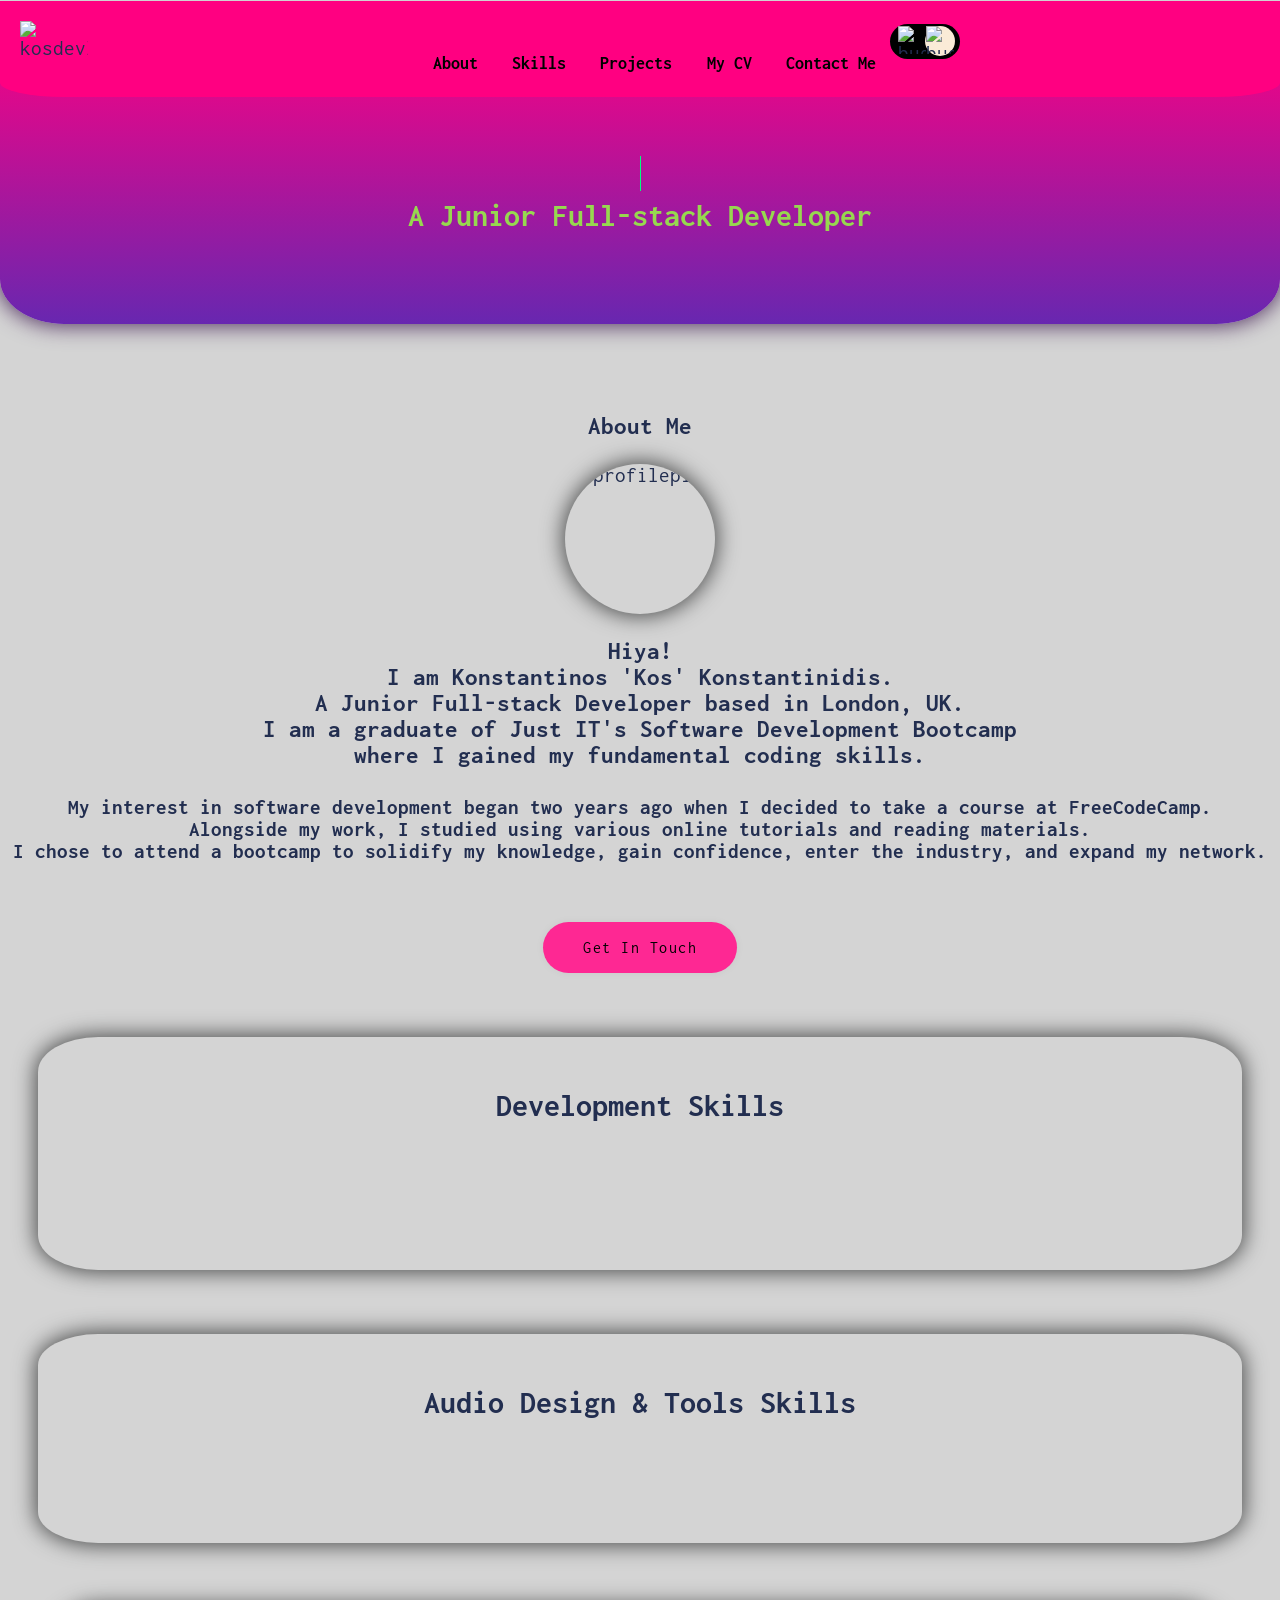
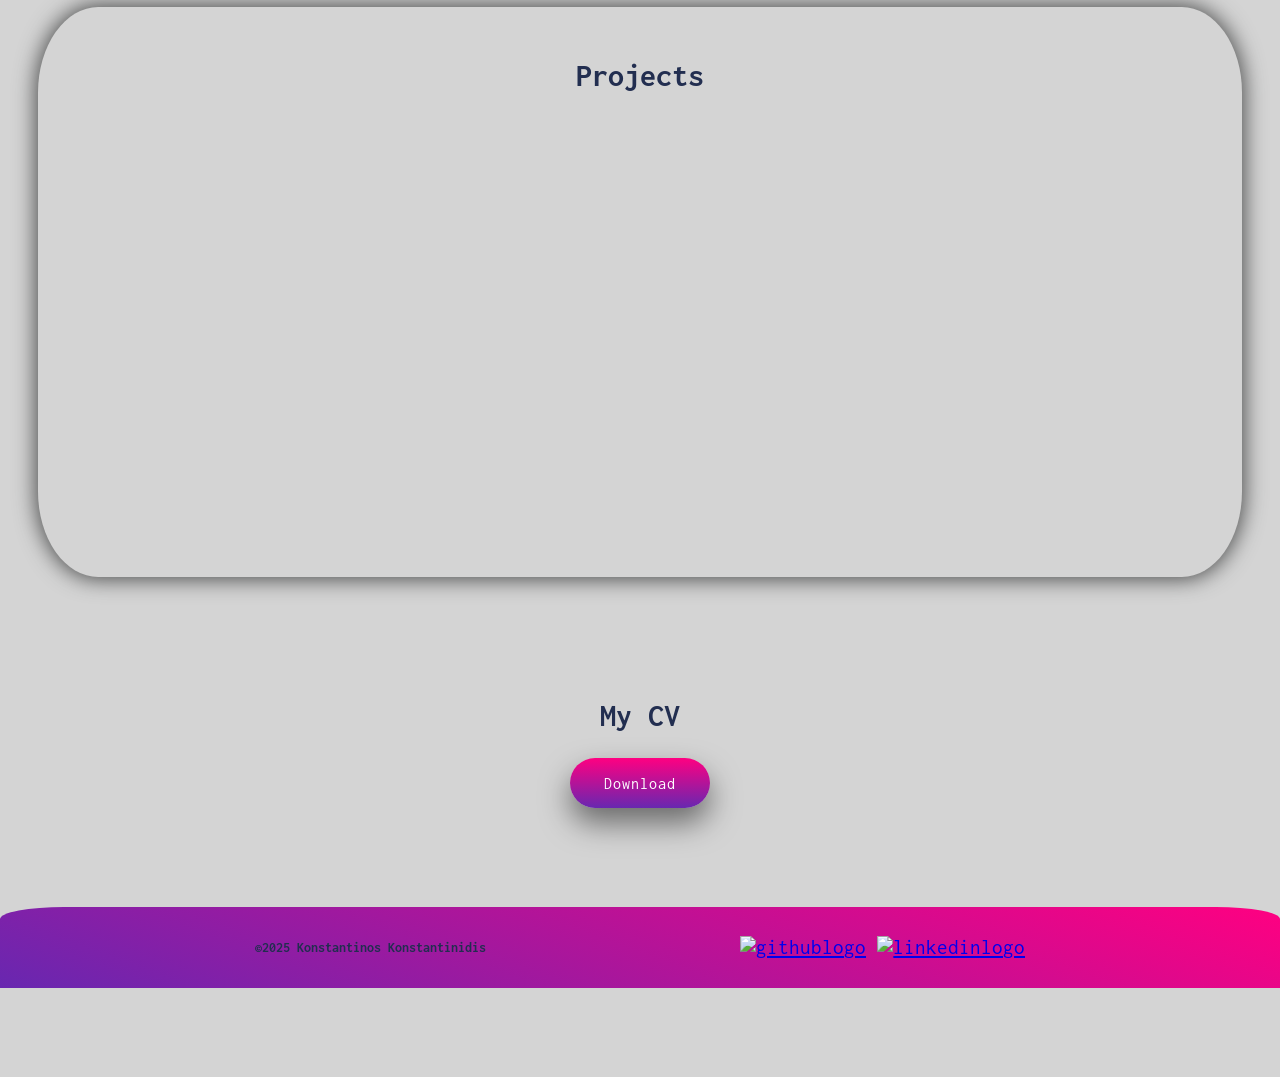
==== index.html @ 215ac45a "barista project added" ====
<!DOCTYPE html>
<html lang="en">

<head>
    <meta charset="UTF-8">
    <meta name="viewport" content="width=device-width, initial-scale=1.0">
    <title>Kos-dev</title>
    <link rel="stylesheet" href="style.css">
    <link rel="shortcut icon" href="imagesPortfolio/logoico.ico" type="image/x-icon">
    <script src="script.js" defer></script>
</head>



<body>
    <header id="top">
            <nav class="smallScreen">
            <img src="imagesPortfolio/KOS DEV logo.png" alt="kosdevlogo" id="logo">
            </nav>
            <nav class="smallScreen" id="navlist">
            <ul>
                <li><b> <a href="#aboutSection" class="noDeco">About</a> </b></li>
                <li><b> <a href="#allSkills" class="noDeco">Skills</a></b></li>
                <li><b> <a href="#projects" class="noDeco">Projects</a></b></li>
                <li><b> <a href="#cvSection" class="noDeco">My CV</a></b></li>
                <li><b><a href="mailto:kostiskonst@gmail.com" class="noDeco">Contact Me</a> </b></li>
                </ul>
            </nav>
            <nav class="smallScreen" id="toggleEvent">
                <article id="toggle">
                <img src="imagesPortfolio/bug-outline.svg" alt="bug-outline" id="bugOutline">
                <img src="imagesPortfolio/bug.svg" alt="bug" id="bug">
                </article>
            </nav>
    </header>
    <button onclick="topFunction()" id="myBtn" title="Go to top">&#8593;</button>
    
    <main class="smallScreen">

        <section id="topSection">
            <article class="curvedEffect">
            <aside id="welcome">
                <h2 id="typewriter"></h2> <br>
                <h2 id="topText">A Junior Full-stack Developer</h2>
            </aside>
            </article>
        </section>
        

        <section>
            <section  id="aboutSection">      
                <h1 id="aboutMeTxt">About Me</h1>
                <img src="imagesPortfolio/ProfPic.jpg" alt="profilepic" id="profPic" class="picMQ">
                <h3 id="aboutTxt">Hiya! <br> I am Konstantinos 'Kos' Konstantinidis. <br> A Junior Full-stack Developer based in London, UK.<br>
                    I am a graduate of Just IT's Software Development Bootcamp <br>where I gained my fundamental coding skills.</h3>
                <h4>My interest in software development began two years ago when I decided to take a course at FreeCodeCamp.
                <br> Alongside my work, I studied using various online tutorials and reading materials. <br>
                I chose to attend a bootcamp to solidify my knowledge, gain confidence, enter the industry, and expand my network.
                </h4>
            </section>
        </section>

        <section id="getSection">
            <a href="mailto:kostiskonst@gmail.com"><button id="getBtn">Get In Touch</button></a>
        </section>

    <section id="allSkills">
        <section id="devSection">
                <h2>Development Skills</h2>
            <article id="developmentSkills" class="hidden2">
                <article id="textHTML" class="hoverTxt">
                    <img src="imagesPortfolio/logoHTML.png" alt="html" id="logoHTML">
                    <p class="removeTxt">HTML 5</p>
                </article>
                <article id="textCSS">
                    <img src="imagesPortfolio/logoCSS.png" alt="css" id="logoCSS">
                    <p class="removeTxt">CSS</p>
                </article>
                <article id="textJS">
                    <img src="imagesPortfolio/logoJS.png" alt="js" id="logoJS">
                    <p class="removeTxt">JavaScript</p>
                </article>
                <article id="textDataBase">
                    <img src="imagesPortfolio/logoDataBase.png" alt="database" id="logoDataBase">
                    <p class="removeTxt">MySQL</p>
                </article>
                <article id="textPython">
                    <img src="imagesPortfolio/logoPython.png" alt="python" id="logoPython">
                    <p class="removeTxt">Python</p>
                </article>
            </article>
        </section>

        <section id="otherSkillsSection">
                <h2>Audio Design & Tools Skills</h2>
            <article id="otherSkills" class="hidden">
                <article id="textAbleton">
                    <img src="imagesPortfolio/logoAbleton.png" alt="ableton" id="logoAbleton">
                    <p class="removeTxt">Ableton</p>
                </article>
                <article id="textKrita">
                    <img src="imagesPortfolio/logoKrita.png" alt="krita" id="logoKrita">
                    <p class="removeTxt">Krita</p>
                </article>
                <article id="textGit">
                    <img src="imagesPortfolio/logoGit.png" alt="git" id="logoGit">
                    <p class="removeTxt">Git</p>
                </article>
            </article>
        </section>
    </section>


        <section id="allProjects">

        <section id="projectsSection">
            <h2>Projects</h2>

            <article  id="projects">
                <article class="hidden">
                    <h4>Barista's Journal<br>Full-stack application</h4><br>
                    <a href="https://baristas-journal.onrender.com/" target="_blank">
                    <img src="imagesPortfolio/ProjFullStack.png" alt="full-stack project" class="projectSize"></a>
                    <h6>A Full-stack web app.<br>To manage barista coffee recipes<br> track brewing methods, ingredients,<br>and user preferences with intuitive UI.</h6>
                </article>
                <article class="hidden2">
                    <h4>Board Games Library<br>Python project</h4><br>
                    <a href="pyproject.html" target="_blank"><img src="imagesPortfolio/pyProjectImg.png" alt="Pyproject" class="projectSize"></a>
                    <h6>A C.R.U.D. functionality task.<br>Demonstrating data manipulation <br>within a software application.<br>Python was used to implement this project.</h6>
                </article>
                <article class="hidden">
                    <h4>Board Game Café<br>Website</h4><br>
                    <a href="theGhost.html" target="_blank">
                    <img src="imagesPortfolio/ProjWeb.png" alt="ProjWeb" class="projectSize"></a>
                    <h6>Web design project.<br>The website was designed to inform<br>the visitors about the cafe and ways to connect.<br>HTML, CSS and JS were used.</h6>
                </article>
                <article class="hidden2">
                    <h4>Debug<br>Click Game</h4><br>
                    <a href="game.html" target="_blank"><img src="imagesPortfolio/ProjDebug.png" alt="ProjDebug" class="projectSize"></a>
                    <h6>A JavaScript assignment.<br>It is for entertainment purposes <br>inviting you to 'squash pesky bugs'.<br>It was built using HTML, CSS and JS.</h6>
                </article>
            </article>


        </section>
        </section>

        <section id="cvSection">
            <h2>My CV</h2>
            <a href="CV_K_Konstantinidis.pdf" download="K_Konstantinidis_CV">
        <button class="btn">
            <span class="btn-text-one">Download</span>
            <span class="btn-text-two">Complete!</span>
        </button></a>
        </section>

    </main>

    <footer>
        <article id="cname">
            <h6>©2025 Konstantinos Konstantinidis</h6>
        </article>
        <article id="footerLogos">
            <a href="https://github.com/Kos-devUK" target="_blank"><img src="imagesPortfolio/logoGithub.png"
                    alt="githublogo" id="logoGithub"></a>

            <a href="https://www.linkedin.com/in/konstantinos-konstantinidis-a92bb7280/" target="_blank"><img
                    src="imagesPortfolio/logoLinkedIn.png" alt="linkedinlogo" id="logoLinkedIn"></a>
        </article>
    </footer>
</body>


</html>
---- style.css ----
@import url('https://fonts.googleapis.com/css2?family=Bai+Jamjuree:ital,wght@1,300&family=Handjet&family=Inconsolata:wght@600&display=swap');


/*  ------------------------ Responsive --------------------------    */
@media (max-width:739px) and (min-width:319px){
    #developmentSkills{
        display: flex;
        flex-direction: column;
    }
    #textHTML:hover .removeTxt {
        display: none;
        }
    #textCSS:hover .removeTxt {
        display: none;
        }
    #textJS:hover .removeTxt {
        display: none;
        }
    #textDataBase:hover .removeTxt {
        display: none;
        }
    #textPython:hover .removeTxt {
        display: none;
        }
    #textAbleton:hover .removeTxt {
        display: none;
        }
    #textKrita:hover .removeTxt {
        display: none;
        }
    #textGit:hover .removeTxt {
    display: none;
    }
}
@media (max-width:1200px) and (min-width:319px)  {
    .smallScreen ul {
        margin-bottom: 10px;
        display: block;
    }
    #welcome{
    display: inline;
    }
    
    #about{
        display: inline;
        width: 1%;
        height: 2%;
    }
    #projects{
        display: flex;
        flex-wrap: wrap;
        flex-direction: column;

    }
    .picMQ{
        top: 375px;   
        max-width: 90px;
        max-height: 90px;
        display: block;
        margin-left: 30px;

    }
}


/*    ----------------------  HTML BODY !! -----------------*/

html,body{
    overflow-x: clip;
}

body {
    box-sizing: border-box;
    margin: 0%;
    border: 0%;
    font-size: 21px;
    font-family:'Inconsolata', monospace ;
    background-color:#d4d4d4;
    color: rgba(34, 46, 80, 1);
    text-align: center;
    transition: all 0.3s ease-in-out;
}

/* ----------------------------- Header !!!!! ------------------ */

header {
    z-index: 99;
    background:  #ff0081;
    position: sticky;
    top: 1px;
    transition: background-color 1s ease-in-out ;
    border-radius: 0 0 5% 5% / 0 0 15% 15% ;
}

header.scrolled{
    box-shadow: 0 0 21px 2px #ff0081;
    opacity: 0.85;
}

header nav a { 
    transition: color 1s ease-in-out;
    color: #000000;
}

.dark header.scrolled { 
    background-color: #ff0081;;
    opacity: 0.65;
}


#logo {
    display: block;
    width: 68.4px;
    height: 60px;
    position: relative;
    top: 20px;
    left: 20px;
}

ul {
    display: flex;
    justify-content: space-evenly;
    position: relative;
    top: -2vw;
    left: 28vw;
    font-size: 18px;
    list-style-type: none;
    width: 40vw;

}
.noDeco{
    text-decoration: none;
}
/* ------------------  Toggle button!!! ------------------ */
#toggle {
    position: absolute;
    height: 35px;
    width: 70px;
    top: 2.5vh;
    right: 25vw;
    background-color: rgb(0, 0, 0);
    border-radius: 100px;
    cursor: pointer;
}

#toggle::before {
    position: absolute;
    background-color: antiquewhite;
    content: "";
    height: 30px;
    width: 30px;
    top: -52px;
    border-radius: 100%;
    transform: translateY(180%);
    transition: all 0.5s ease-in-out;
}

#toggle.active::before {
    left: calc(185% - 120px - 3%);
    background-color:antiquewhite;

}

body.dark {
    background-color: rgb(59, 73, 110);
    color: rgb(234, 238, 237);
}

#bug {
    display: block;
    position: absolute;
    top: 2px;
    right: 34px;
    height: 28px;
    width: 28px;
    cursor: pointer;
}

#bugOutline {
    display: block;
    position: absolute;
    top: 2px;
    right: 6px;
    height: 28px;
    width: 28px;
    cursor: pointer;
}

#toggleEvent {
    display: block; 
    
}

/* -------------- welcome box----------------- */
#top{
    margin-top: -7%;
}
#topSection{
    overflow: hidden;
    content: '';
    top: 0;
    left: 0;
    width: 100%;
    height: 300px;
    background: linear-gradient(0deg,#6827b0, #ff0081);
    box-shadow: 0 0 21px 2px rgb(84, 53, 99);
    border-radius: 0 0 5% 5% / 0 0  15% 15% ;
    
}
#topSection article{
    z-index: 1;
}


#welcome {
    display: inline;
    position: relative;
    top: 20px;
}

/* ----------------Typewriter effect -------------  */
@keyframes typing {

    0%,
    3% {
        content: "";
    }

    3.1%,
    6% {
        content: "H ";
    }

    6.1%,
    9% {
        content: "He ";
    }

    9.1%,
    12% {
        content: "Hel ";
    }

    12.1%,
    15% {
        content: "Hell ";
    }

    15.1%,
    18% {
        content: "Hello ";
    }

    18.1%,
    21% {
        content: "Hello W ";
    }

    21.1%,
    24% {
        content: "Hello Wo ";
    }

    24.1%,
    27% {
        content: "Hello Wor ";
    }

    27.1%,
    30% {
        content: "Hello Worl ";
    }

    30.1%,
    33% {
        content: "Hello World! ";
    }

    33.1%,
    36% {
        content: "Hello World! I ";
    }

    36.1%,
    39% {
        content: "Hello World! I a ";
    }

    39.1%,
    41% {
        content: "Hello World! I am ";
    }

    41.1%,
    44% {
        content: "Hello World! I am K ";
    }

    44.1%,
    47% {
        content: "Hello World! I am Ko ";
    }

    47.1%,
    50% {
        content: "Hello World! I am Kos ";
    }

    50.1%,
    53% {
        content: "Hello World! I am Kos ";
    }

    53.1%,
    56% {
        content: "Hello World! I am Kos ";
    }

    56.1%,
    59% {
        content: "Hello World! I am Kos ";
    }

    59.1%,
    62% {
        content: "Hello World! I am Kos ";
    }

    62.1%,
    65% {
        content: "Hello World! I am Ko ";
    }

    65.1%,
    68% {
        content: "Hello World! I am K ";
    }

    68.1%,
    71% {
        content: "Hello World! I am  ";
    }

    71.1%,
    74% {
        content: "Hello World! I  ";
    }

    74.1%,
    77% {
        content: "Hello World!  ";
    }

    77.1%,
    80% {
        content: "Hello World  ";
    }

    80.1%,
    83% {
        content: "Hello Worl ";
    }

    83.1%,
    86% {
        content: "Hello Wor ";
    }

    86.1%,
    89% {
        content: "Hello Wo ";
    }

    89.1%,
    91% {
        content: "Hello W ";
    }

    91.1%,
    93% {
        content: "Hello ";
    }

    93.1%,
    96% {
        content: "Hel  ";
    }

    96.1%,
    100% {
        content: "  ";
    }

}

@keyframes blink {

    0%,
    100% {
        opacity: 1;
    }

    50% {
        opacity: 0;
    }
}

#typewriter { 
    margin-bottom: -40px;
    color: #00FF7E;
    --caret: currentcolor;
    font-family: 'Handjet', cursive;
}

#typewriter::before {
    content: "";
    animation: typing 10s forwards infinite;
}

#typewriter::after {
    content: "";
    border-right: 1px solid var(--caret);
    animation: blink 1s infinite;
}
#topText{
    color: #97D84F;
}
/* --------------------About Me box-------------------- */
#aboutSection{   
    display:inline-block; 
    margin-top: 5%;
    margin-bottom: 2.5%;
}
#profPic{  
    display: block;
    margin-left: auto;
    margin-right: auto;
    margin-top: auto;
    margin-bottom: auto;
    width: 150px;
    height: 150px;
    border-radius: 100%;
    box-shadow: 0 0 21px 2px rgb(73, 74, 74);
}
.dark #profPic{
    box-shadow: 0 0 21px 2px rgb(208, 206, 206);
}

/* ---------------- scroll to top button ----------------- */


#myBtn {
    display: none;
    position: fixed;
    bottom: 100px;
    right: 30px;
    z-index: 99;
    font-size: 18px;
    border: none;
    outline: none;
    background: linear-gradient(5deg,#6827b0, #ff0081);
    color: white;
    cursor: pointer;
    padding: 15px;
    border-radius: 100%;
    opacity: 70%;
}

#myBtn:hover {
    background-color: #000000;
}

.dark #myBtn{
    box-shadow: 0 0 21px 2px rgb(234, 222, 222);
}
/* --------------- get in touch button --------------  */

#getSection{
    position: relative;
    display: flex;
    justify-content: center;
    margin-bottom: 5%;
}
#getBtn {
    cursor: pointer;
    padding: 17px 40px;
    border-radius: 50px;
    border: 0;
    background-color: #fe2893 ;
    box-shadow: rgb(0 0 0 / 5%) 0 0 8px;
    letter-spacing: 1.5px;
    font-size: 16px;
    transition: all .5s ease;
    font-family:'Inconsolata';
}

#getBtn:hover {
    letter-spacing: 3px;
    background-color: #6827b0;
    color: hsl(0, 0%, 100%);
    box-shadow: rgb(93 24 220) 0px 7px 29px 0px;
}

.dark #getBtn:hover {
    letter-spacing: 3px;
    background-color: wheat;
    color: #430e80;
}
.dark #getBtn{
    box-shadow: 0 0 21px 2px rgb(221, 215, 215);
}


#getBtn:active {
    letter-spacing: 3px;
    background-color: #6827b0;
    color: hsl(0, 0%, 100%);
    box-shadow: rgb(93 24 220) 0px 0px 0px 0px;
    transform: translateY(10px);
    transition: 100ms;
}

/* ------------ Skills -------------------*/
#allSkills{
    height: 2%;
    display: flex;
    justify-content: center;
    flex-direction: column;
}
#devSection{
    height: 2%;
    border-radius: 5% 5% 5% 5% / 15% 15% 15% 15% ;
    box-shadow: 0 0 21px 2px rgb(73, 74, 74);
    padding: 2%;
    width: 90%;
    
}
.dark #devSection{
    box-shadow: 0 0 21px 2px rgb(221, 215, 215);
    background-color: rgb(89, 103, 141);
}

#developmentSkills {
    display: flex;
    justify-content: center;
    margin-top: 24px;
    margin-bottom: 75px;
    
}

#logoHTML {
    width: 90px;
    height: 90px;
    margin-right: 23px;
}
#textHTML p {
    display: none;
}

#textHTML:hover p {
    display: block;
    margin-bottom: -50px;
}

#logoCSS {
    width: 90px;
    height: 90px;
    margin-right: 23px;
}

#textCSS p {
    display: none;
}

#textCSS:hover p {
    display: block;
    margin-bottom: -50px;
}

#logoJS {
    width: 90px;
    height: 90px;
    margin-right: 23px;
}

#textJS p {
    display: none;
}

#textJS:hover p {
    display: block;
    margin-bottom: -50px;
}

#logoDataBase {
    width: 90px;
    height: 90px;
    margin-right: 23px;
}

#textDataBase p {
    display: none;
}

#textDataBase:hover p {
    display: block;
    margin-bottom: -50px;
}

#logoPython {
    width: 90px;
    height: 90px;
    margin-right: 23px;
}

#textPython p {
    display: none;
    margin-bottom: -50px;
}

#textPython:hover p {
    display: block;
    margin-bottom: -50px;
}


#otherSkillsSection{
    height: 2%;
    border-radius: 5% 5% 5% 5% / 15% 15% 15% 15% ;
    box-shadow: 0 0 21px 2px rgb(73, 74, 74);
    padding:  2%;
    margin-top: 5%;
    width: 90%;
}

.dark #otherSkillsSection{
    box-shadow: 0 0 21px 2px rgb(221, 215, 215);
    background-color: rgb(89, 103, 141);
}

#otherSkills {
    display: flex;
    justify-content: center;
    margin-bottom: 50px;
}

#logoAbleton {
    width: 90px;
    height: 90px;
    margin-right: 23px;
}

#textAbleton p {
    display: none;
}

#textAbleton:hover p {
    display: block;
    margin-bottom: -50px;
}

#logoKrita {
    width: 90px;
    height: 90px;
    margin-right: 23px;
}

#textKrita p {
    display: none;
}

#textKrita:hover p {
    display: block;
    margin-bottom: -50px;
}

#logoGit {
    width: 90px;
    height: 90px;
}

#textGit p {
    display: none;
}

#textGit:hover p {
    display: block;
    margin-bottom: -50px;

}


/* ------------------------------- Projects ----------------- */
#allProjects{
    height: 2%;
    display: flex;
    justify-content: center;
    flex-direction: column;
}
#projects {
    margin-bottom: 17px;
    display: flex;
    align-items: center;
    justify-content: space-around;
}
#projectsSection{
    
    margin-top: 5%;
    margin-bottom: 5%;
    height: 2%;
    padding: 2%;
    width: 90%;
    border-radius: 5% 5% 5% 5% / 15% 15% 15% 15% ;
    box-shadow: 0 0 21px 2px rgb(73, 74, 74);
}
.dark #projectsSection{
    box-shadow: 0 0 21px 2px rgb(221, 215, 215);
    background-color: rgb(89, 103, 141);
}

.projectSize{
    width: 150px;
    height: 150px;
    border-radius: 10%;
}

/* -------------- CV -------------------- */
.btn {
    width: 140px;
    height: 50px;
    background: linear-gradient(to top,#6827b0, #ff0081);
    color: #fff;
    border-radius: 50px;
    border: none;
    outline: none;
    cursor: pointer;
    position: relative;
    box-shadow: 0 15px 30px rgba(0, 0, 0, 0.5);
    overflow: hidden;
    font-family:'Inconsolata', monospace ;
}

.btn span {
    font-size: 16px;
    letter-spacing: 1px;
    transition: top 0.5s;
}

.btn-text-one {
    position: absolute;
    width: 100%;
    top: 50%;
    left: 0;
    transform: translateY(-50%);
}

.btn-text-two {
    position: absolute;
    width: 100%;
    top: 150%;
    left: 0;
    transform: translateY(-50%);
}

.btn:hover .btn-text-one {
    top: -100%;
}

.btn:hover .btn-text-two {
    top: 50%;
}




.dark .btn{
    box-shadow: 0 0 21px 2px rgb(221, 215, 215);
}

#myCV:link {
    text-decoration: none;
    color: rgba(34, 46, 80, 1); 
}

#cvSection{
    margin-top: 2.5%;
    margin-bottom: 7.5%;
    display: flex;
    flex-direction: column;
    
}

/* --------------------Footer!!--------------- */
footer {
    display: flex;
    justify-content: space-evenly;
    align-items: center;
    position: relative;
    border-radius: 5% 5% 0 0/ 15% 15% 0 0;
    background: linear-gradient(200deg,#ff0081 ,#6827b0);
}

#logoGithub {
    width: 24px;
    height: 24px;
}

#logoLinkedIn {
    width: 24px;
    height: 24px;
}

/*  ------------- transition ------------------------ */
section{
    place-items: center;
    align-content: center;
    min-height: 100%;
}
.hidden{
    opacity: 0;
    filter: blur(5px);
    transform: translateX(-100%);
    transition: all 3s;
}
.show{
    opacity: 1;
    filter: blur(0);
    transform: translateX(0);
}

.hidden2{
    opacity: 0;
    filter: blur(5px);
    transform: translateX(100%);
    transition: all 3s;
}
.show2{
    opacity: 1;
    filter: blur(0);
    transform: translateX(0);
}
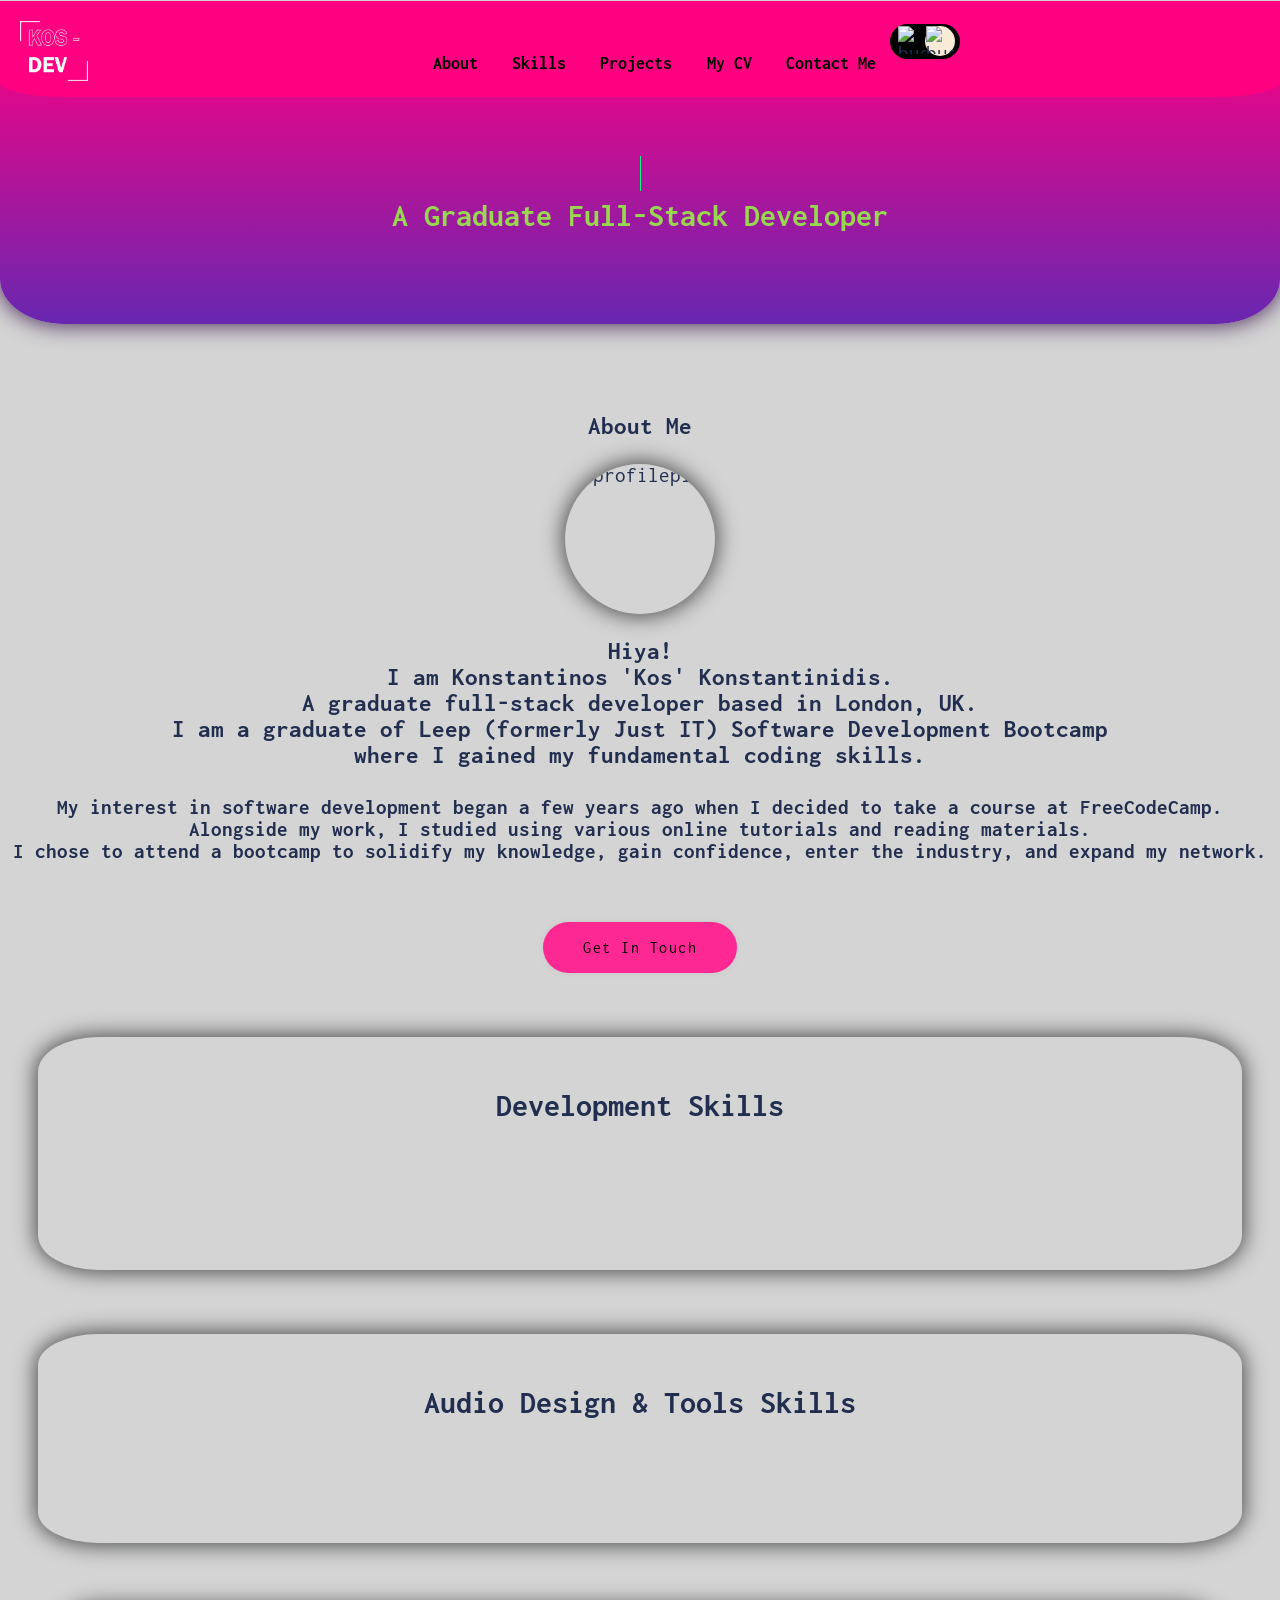
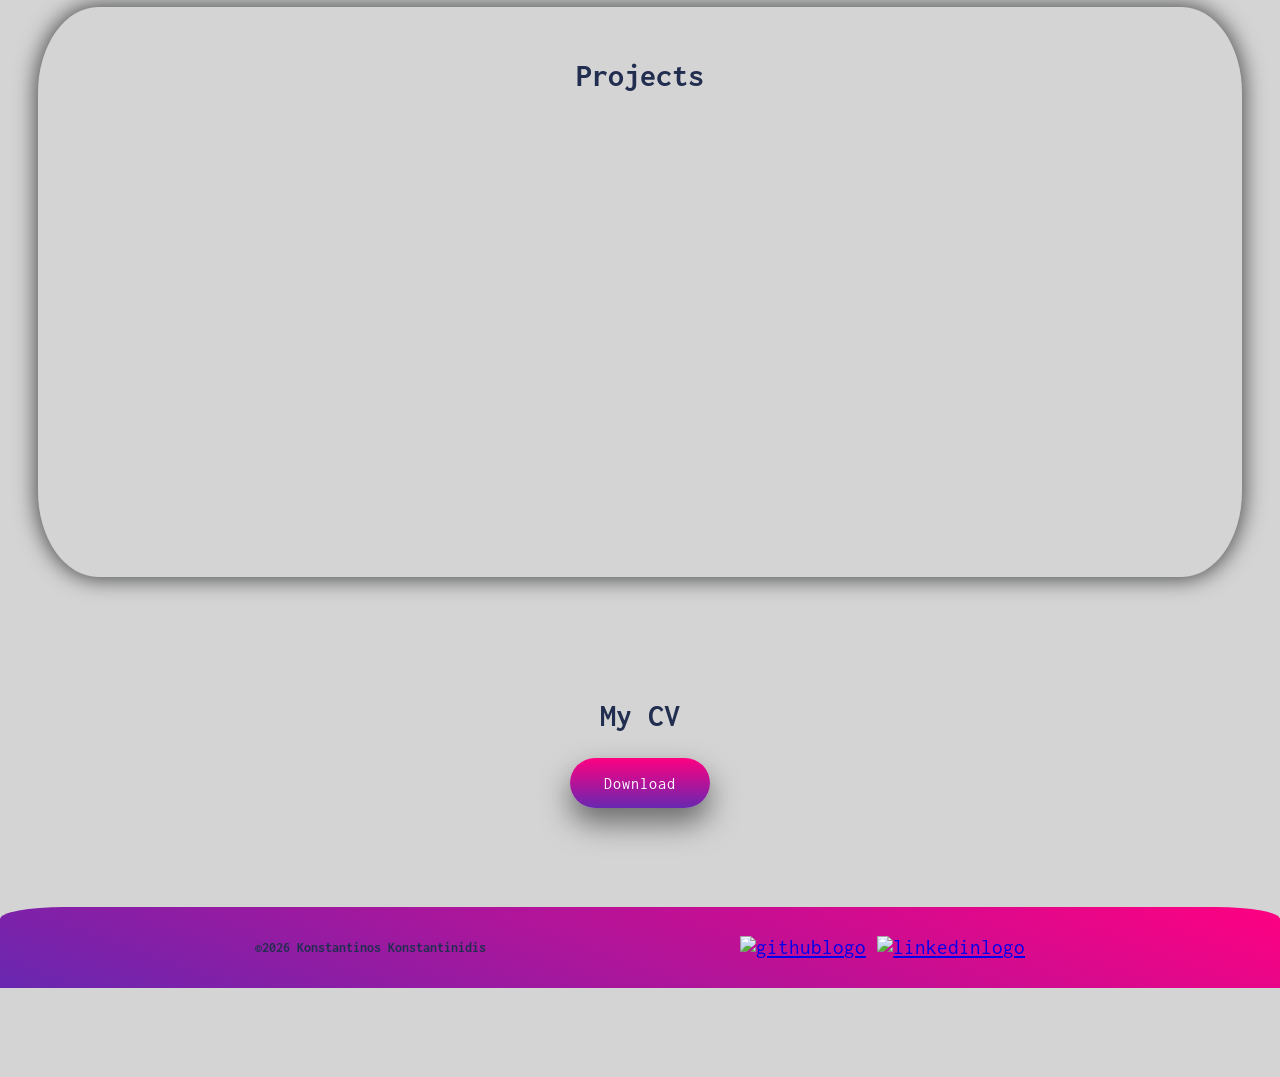
==== commit c844b14d: "update" ====
--- a/index.html
+++ b/index.html
@@ -17,7 +17,7 @@
             <nav class="smallScreen">
             <img src="imagesPortfolio/KOS DEV logo.png" alt="kosdevlogo" id="logo">
             </nav>
-            <nav class="smallScreen" id="navlist">
+            <nav class="smallScreen">
             <ul>
                 <li><b> <a href="#aboutSection" class="noDeco">About</a> </b></li>
                 <li><b> <a href="#allSkills" class="noDeco">Skills</a></b></li>
@@ -41,7 +41,7 @@
             <article class="curvedEffect">
             <aside id="welcome">
                 <h2 id="typewriter"></h2> <br>
-                <h2 id="topText">A Junior Full-stack Developer</h2>
+                <h2 id="topText">A Graduate Full-Stack Developer</h2>
             </aside>
             </article>
         </section>
@@ -51,9 +51,9 @@
             <section  id="aboutSection">      
                 <h1 id="aboutMeTxt">About Me</h1>
                 <img src="imagesPortfolio/ProfPic.jpg" alt="profilepic" id="profPic" class="picMQ">
-                <h3 id="aboutTxt">Hiya! <br> I am Konstantinos 'Kos' Konstantinidis. <br> A Junior Full-stack Developer based in London, UK.<br>
-                    I am a graduate of Just IT's Software Development Bootcamp <br>where I gained my fundamental coding skills.</h3>
-                <h4>My interest in software development began two years ago when I decided to take a course at FreeCodeCamp.
+                <h3 id="aboutTxt">Hiya! <br> I am Konstantinos 'Kos' Konstantinidis. <br> A graduate full-stack developer based in London, UK.<br>
+                    I am a graduate of Leep (formerly Just IT) Software Development Bootcamp <br>where I gained my fundamental coding skills.</h3>
+                <h4>My interest in software development began a few years ago when I decided to take a course at FreeCodeCamp.
                 <br> Alongside my work, I studied using various online tutorials and reading materials. <br>
                 I chose to attend a bootcamp to solidify my knowledge, gain confidence, enter the industry, and expand my network.
                 </h4>
@@ -158,7 +158,7 @@
 
     <footer>
         <article id="cname">
-            <h6>©2025 Konstantinos Konstantinidis</h6>
+            <h6>©2026 Konstantinos Konstantinidis</h6>
         </article>
         <article id="footerLogos">
             <a href="https://github.com/Kos-devUK" target="_blank"><img src="imagesPortfolio/logoGithub.png"
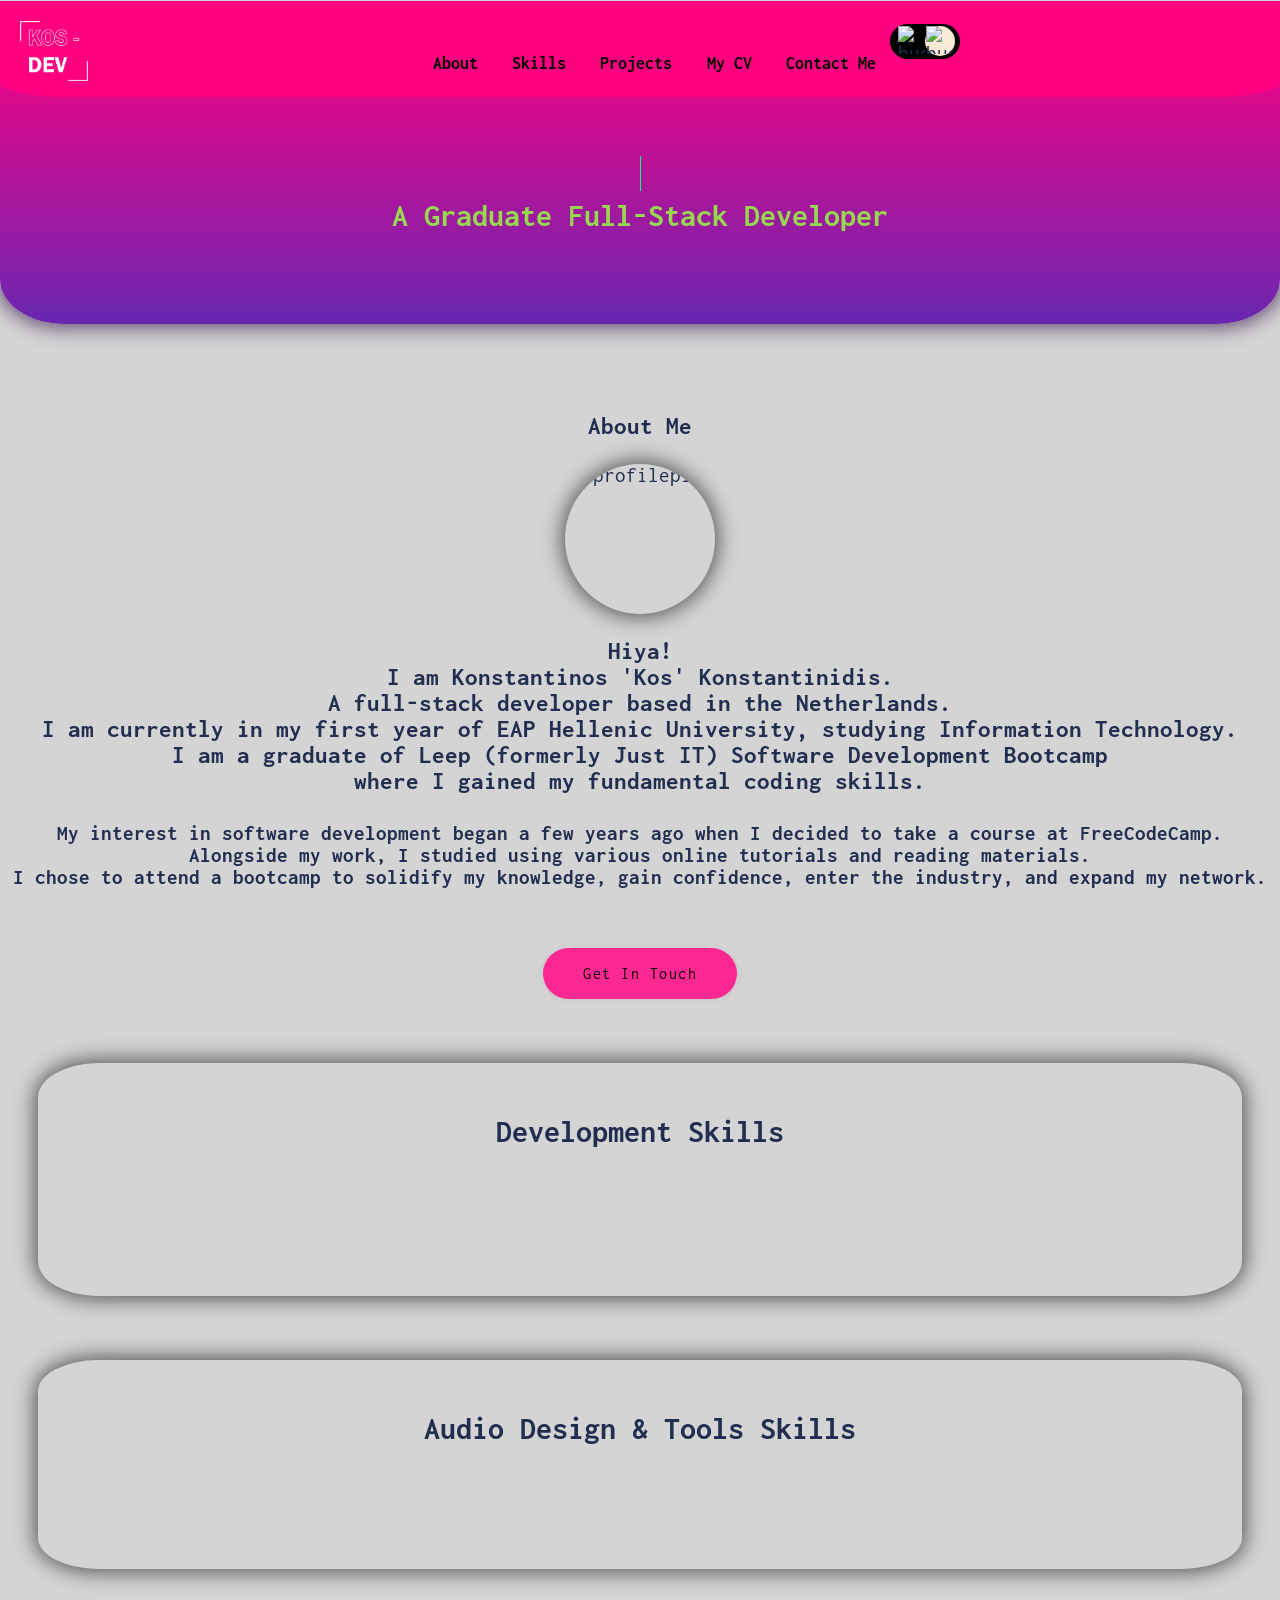
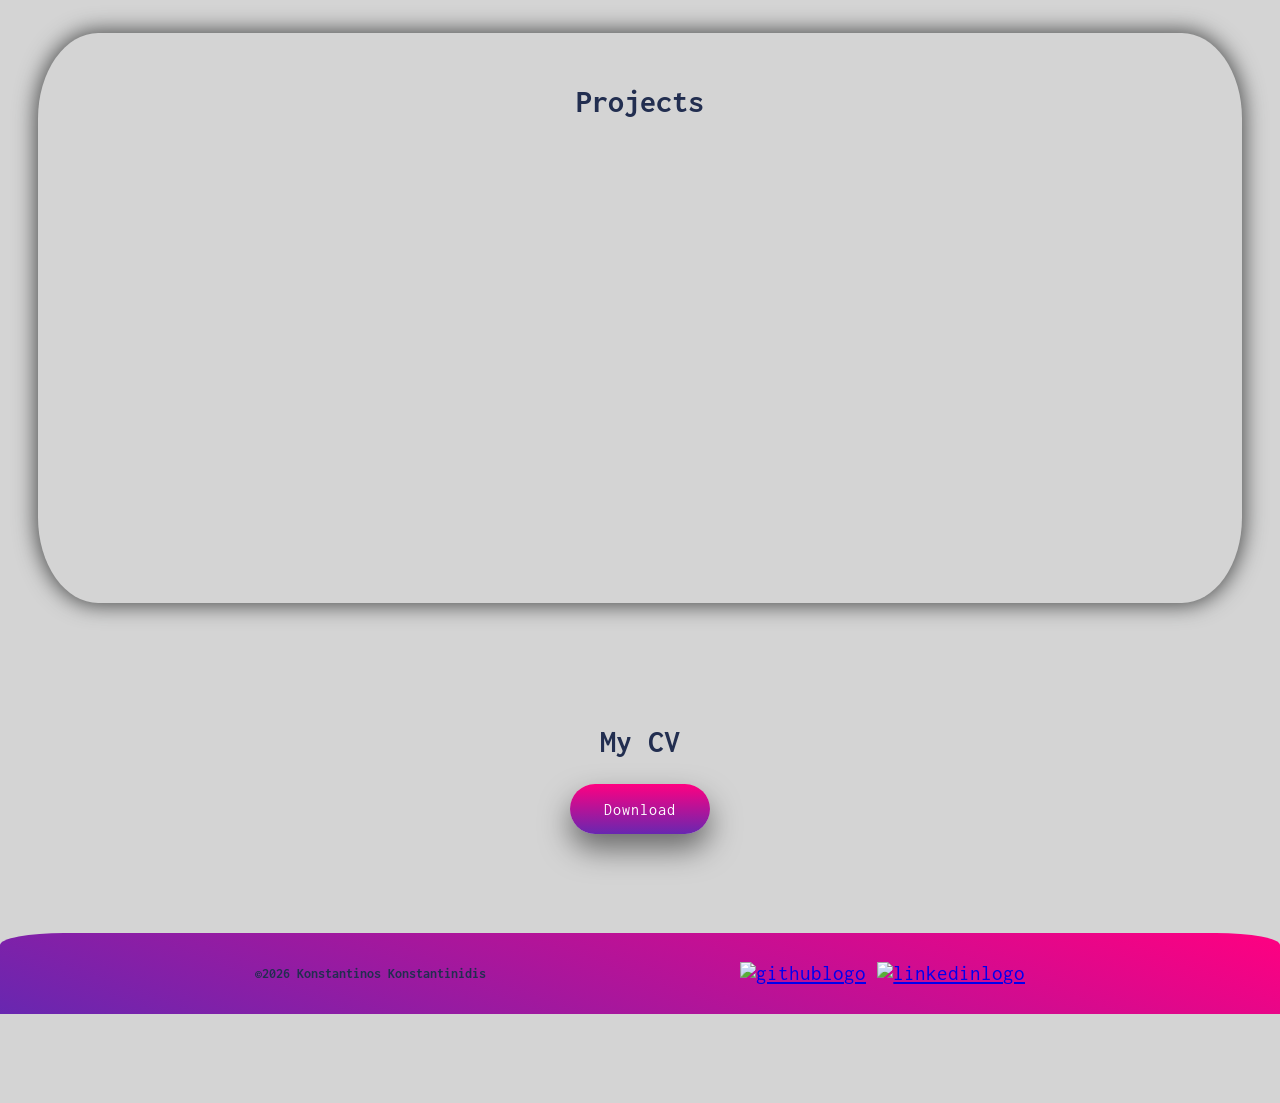
==== commit 84fb9911: "new info" ====
--- a/index.html
+++ b/index.html
@@ -1,174 +1,278 @@
-<!DOCTYPE html>
+<!doctype html>
 <html lang="en">
-
-<head>
-    <meta charset="UTF-8">
-    <meta name="viewport" content="width=device-width, initial-scale=1.0">
+  <head>
+    <meta charset="UTF-8" />
+    <meta name="viewport" content="width=device-width, initial-scale=1.0" />
     <title>Kos-dev</title>
-    <link rel="stylesheet" href="style.css">
-    <link rel="shortcut icon" href="imagesPortfolio/logoico.ico" type="image/x-icon">
+    <link rel="stylesheet" href="style.css" />
+    <link
+      rel="shortcut icon"
+      href="imagesPortfolio/logoico.ico"
+      type="image/x-icon"
+    />
     <script src="script.js" defer></script>
-</head>
-
-
-
-<body>
+  </head>
+
+  <body>
     <header id="top">
-            <nav class="smallScreen">
-            <img src="imagesPortfolio/KOS DEV logo.png" alt="kosdevlogo" id="logo">
-            </nav>
-            <nav class="smallScreen">
-            <ul>
-                <li><b> <a href="#aboutSection" class="noDeco">About</a> </b></li>
-                <li><b> <a href="#allSkills" class="noDeco">Skills</a></b></li>
-                <li><b> <a href="#projects" class="noDeco">Projects</a></b></li>
-                <li><b> <a href="#cvSection" class="noDeco">My CV</a></b></li>
-                <li><b><a href="mailto:kostiskonst@gmail.com" class="noDeco">Contact Me</a> </b></li>
-                </ul>
-            </nav>
-            <nav class="smallScreen" id="toggleEvent">
-                <article id="toggle">
-                <img src="imagesPortfolio/bug-outline.svg" alt="bug-outline" id="bugOutline">
-                <img src="imagesPortfolio/bug.svg" alt="bug" id="bug">
-                </article>
-            </nav>
+      <nav class="smallScreen">
+        <img
+          src="imagesPortfolio/KOS DEV logo.png"
+          alt="kosdevlogo"
+          id="logo"
+        />
+      </nav>
+      <nav class="smallScreen">
+        <ul>
+          <li>
+            <b> <a href="#aboutSection" class="noDeco">About</a> </b>
+          </li>
+          <li>
+            <b> <a href="#allSkills" class="noDeco">Skills</a></b>
+          </li>
+          <li>
+            <b> <a href="#projects" class="noDeco">Projects</a></b>
+          </li>
+          <li>
+            <b> <a href="#cvSection" class="noDeco">My CV</a></b>
+          </li>
+          <li>
+            <b
+              ><a href="mailto:kostiskonst@gmail.com" class="noDeco"
+                >Contact Me</a
+              >
+            </b>
+          </li>
+        </ul>
+      </nav>
+      <nav class="smallScreen" id="toggleEvent">
+        <article id="toggle">
+          <img
+            src="imagesPortfolio/bug-outline.svg"
+            alt="bug-outline"
+            id="bugOutline"
+          />
+          <img src="imagesPortfolio/bug.svg" alt="bug" id="bug" />
+        </article>
+      </nav>
     </header>
-    <button onclick="topFunction()" id="myBtn" title="Go to top">&#8593;</button>
-    
+    <button onclick="topFunction()" id="myBtn" title="Go to top">
+      &#8593;
+    </button>
+
     <main class="smallScreen">
-
-        <section id="topSection">
-            <article class="curvedEffect">
-            <aside id="welcome">
-                <h2 id="typewriter"></h2> <br>
-                <h2 id="topText">A Graduate Full-Stack Developer</h2>
-            </aside>
-            </article>
-        </section>
-        
-
-        <section>
-            <section  id="aboutSection">      
-                <h1 id="aboutMeTxt">About Me</h1>
-                <img src="imagesPortfolio/ProfPic.jpg" alt="profilepic" id="profPic" class="picMQ">
-                <h3 id="aboutTxt">Hiya! <br> I am Konstantinos 'Kos' Konstantinidis. <br> A graduate full-stack developer based in London, UK.<br>
-                    I am a graduate of Leep (formerly Just IT) Software Development Bootcamp <br>where I gained my fundamental coding skills.</h3>
-                <h4>My interest in software development began a few years ago when I decided to take a course at FreeCodeCamp.
-                <br> Alongside my work, I studied using various online tutorials and reading materials. <br>
-                I chose to attend a bootcamp to solidify my knowledge, gain confidence, enter the industry, and expand my network.
-                </h4>
-            </section>
-        </section>
-
-        <section id="getSection">
-            <a href="mailto:kostiskonst@gmail.com"><button id="getBtn">Get In Touch</button></a>
-        </section>
-
-    <section id="allSkills">
+      <section id="topSection">
+        <article class="curvedEffect">
+          <aside id="welcome">
+            <h2 id="typewriter"></h2>
+            <br />
+            <h2 id="topText">A Graduate Full-Stack Developer</h2>
+          </aside>
+        </article>
+      </section>
+
+      <section>
+        <section id="aboutSection">
+          <h1 id="aboutMeTxt">About Me</h1>
+          <img
+            src="imagesPortfolio/ProfPic.jpg"
+            alt="profilepic"
+            id="profPic"
+            class="picMQ"
+          />
+          <h3 id="aboutTxt">
+            Hiya! <br />
+            I am Konstantinos 'Kos' Konstantinidis. <br />
+            A full-stack developer based in the Netherlands.<br />
+            I am currently in my first year of EAP Hellenic University, studying
+            Information Technology. <br />
+            I am a graduate of Leep (formerly Just IT) Software Development
+            Bootcamp <br />where I gained my fundamental coding skills.
+          </h3>
+          <h4>
+            My interest in software development began a few years ago when I
+            decided to take a course at FreeCodeCamp. <br />
+            Alongside my work, I studied using various online tutorials and
+            reading materials. <br />
+            I chose to attend a bootcamp to solidify my knowledge, gain
+            confidence, enter the industry, and expand my network.
+          </h4>
+        </section>
+      </section>
+
+      <section id="getSection">
+        <a href="mailto:kostiskonst@gmail.com"
+          ><button id="getBtn">Get In Touch</button></a
+        >
+      </section>
+
+      <section id="allSkills">
         <section id="devSection">
-                <h2>Development Skills</h2>
-            <article id="developmentSkills" class="hidden2">
-                <article id="textHTML" class="hoverTxt">
-                    <img src="imagesPortfolio/logoHTML.png" alt="html" id="logoHTML">
-                    <p class="removeTxt">HTML 5</p>
-                </article>
-                <article id="textCSS">
-                    <img src="imagesPortfolio/logoCSS.png" alt="css" id="logoCSS">
-                    <p class="removeTxt">CSS</p>
-                </article>
-                <article id="textJS">
-                    <img src="imagesPortfolio/logoJS.png" alt="js" id="logoJS">
-                    <p class="removeTxt">JavaScript</p>
-                </article>
-                <article id="textDataBase">
-                    <img src="imagesPortfolio/logoDataBase.png" alt="database" id="logoDataBase">
-                    <p class="removeTxt">MySQL</p>
-                </article>
-                <article id="textPython">
-                    <img src="imagesPortfolio/logoPython.png" alt="python" id="logoPython">
-                    <p class="removeTxt">Python</p>
-                </article>
-            </article>
+          <h2>Development Skills</h2>
+          <article id="developmentSkills" class="hidden2">
+            <article id="textHTML" class="hoverTxt">
+              <img
+                src="imagesPortfolio/logoHTML.png"
+                alt="html"
+                id="logoHTML"
+              />
+              <p class="removeTxt">HTML 5</p>
+            </article>
+            <article id="textCSS">
+              <img src="imagesPortfolio/logoCSS.png" alt="css" id="logoCSS" />
+              <p class="removeTxt">CSS</p>
+            </article>
+            <article id="textJS">
+              <img src="imagesPortfolio/logoJS.png" alt="js" id="logoJS" />
+              <p class="removeTxt">JavaScript</p>
+            </article>
+            <article id="textDataBase">
+              <img
+                src="imagesPortfolio/logoDataBase.png"
+                alt="database"
+                id="logoDataBase"
+              />
+              <p class="removeTxt">MySQL</p>
+            </article>
+            <article id="textPython">
+              <img
+                src="imagesPortfolio/logoPython.png"
+                alt="python"
+                id="logoPython"
+              />
+              <p class="removeTxt">Python</p>
+            </article>
+          </article>
         </section>
 
         <section id="otherSkillsSection">
-                <h2>Audio Design & Tools Skills</h2>
-            <article id="otherSkills" class="hidden">
-                <article id="textAbleton">
-                    <img src="imagesPortfolio/logoAbleton.png" alt="ableton" id="logoAbleton">
-                    <p class="removeTxt">Ableton</p>
-                </article>
-                <article id="textKrita">
-                    <img src="imagesPortfolio/logoKrita.png" alt="krita" id="logoKrita">
-                    <p class="removeTxt">Krita</p>
-                </article>
-                <article id="textGit">
-                    <img src="imagesPortfolio/logoGit.png" alt="git" id="logoGit">
-                    <p class="removeTxt">Git</p>
-                </article>
-            </article>
-        </section>
-    </section>
-
-
-        <section id="allProjects">
-
+          <h2>Audio Design & Tools Skills</h2>
+          <article id="otherSkills" class="hidden">
+            <article id="textAbleton">
+              <img
+                src="imagesPortfolio/logoAbleton.png"
+                alt="ableton"
+                id="logoAbleton"
+              />
+              <p class="removeTxt">Ableton</p>
+            </article>
+            <article id="textKrita">
+              <img
+                src="imagesPortfolio/logoKrita.png"
+                alt="krita"
+                id="logoKrita"
+              />
+              <p class="removeTxt">Krita</p>
+            </article>
+            <article id="textGit">
+              <img src="imagesPortfolio/logoGit.png" alt="git" id="logoGit" />
+              <p class="removeTxt">Git</p>
+            </article>
+          </article>
+        </section>
+      </section>
+
+      <section id="allProjects">
         <section id="projectsSection">
-            <h2>Projects</h2>
-
-            <article  id="projects">
-                <article class="hidden">
-                    <h4>Barista's Journal<br>Full-stack application</h4><br>
-                    <a href="https://baristas-journal.onrender.com/" target="_blank">
-                    <img src="imagesPortfolio/ProjFullStack.png" alt="full-stack project" class="projectSize"></a>
-                    <h6>A Full-stack web app.<br>To manage barista coffee recipes<br> track brewing methods, ingredients,<br>and user preferences with intuitive UI.</h6>
-                </article>
-                <article class="hidden2">
-                    <h4>Board Games Library<br>Python project</h4><br>
-                    <a href="pyproject.html" target="_blank"><img src="imagesPortfolio/pyProjectImg.png" alt="Pyproject" class="projectSize"></a>
-                    <h6>A C.R.U.D. functionality task.<br>Demonstrating data manipulation <br>within a software application.<br>Python was used to implement this project.</h6>
-                </article>
-                <article class="hidden">
-                    <h4>Board Game Café<br>Website</h4><br>
-                    <a href="theGhost.html" target="_blank">
-                    <img src="imagesPortfolio/ProjWeb.png" alt="ProjWeb" class="projectSize"></a>
-                    <h6>Web design project.<br>The website was designed to inform<br>the visitors about the cafe and ways to connect.<br>HTML, CSS and JS were used.</h6>
-                </article>
-                <article class="hidden2">
-                    <h4>Debug<br>Click Game</h4><br>
-                    <a href="game.html" target="_blank"><img src="imagesPortfolio/ProjDebug.png" alt="ProjDebug" class="projectSize"></a>
-                    <h6>A JavaScript assignment.<br>It is for entertainment purposes <br>inviting you to 'squash pesky bugs'.<br>It was built using HTML, CSS and JS.</h6>
-                </article>
-            </article>
-
-
-        </section>
-        </section>
-
-        <section id="cvSection">
-            <h2>My CV</h2>
-            <a href="CV_K_Konstantinidis.pdf" download="K_Konstantinidis_CV">
-        <button class="btn">
+          <h2>Projects</h2>
+
+          <article id="projects">
+            <article class="hidden">
+              <h4>Barista's Journal<br />Full-stack application</h4>
+              <br />
+              <a href="https://baristas-journal.onrender.com/" target="_blank">
+                <img
+                  src="imagesPortfolio/ProjFullStack.png"
+                  alt="full-stack project"
+                  class="projectSize"
+              /></a>
+              <h6>
+                A Full-stack web app.<br />To manage barista coffee recipes<br />
+                track brewing methods, ingredients,<br />and user preferences
+                with intuitive UI.
+              </h6>
+            </article>
+            <article class="hidden2">
+              <h4>Board Games Library<br />Python project</h4>
+              <br />
+              <a href="pyproject.html" target="_blank"
+                ><img
+                  src="imagesPortfolio/pyProjectImg.png"
+                  alt="Pyproject"
+                  class="projectSize"
+              /></a>
+              <h6>
+                A C.R.U.D. functionality task.<br />Demonstrating data
+                manipulation <br />within a software application.<br />Python
+                was used to implement this project.
+              </h6>
+            </article>
+            <article class="hidden">
+              <h4>Board Game Café<br />Website</h4>
+              <br />
+              <a href="theGhost.html" target="_blank">
+                <img
+                  src="imagesPortfolio/ProjWeb.png"
+                  alt="ProjWeb"
+                  class="projectSize"
+              /></a>
+              <h6>
+                Web design project.<br />The website was designed to inform<br />the
+                visitors about the cafe and ways to connect.<br />HTML, CSS and
+                JS were used.
+              </h6>
+            </article>
+            <article class="hidden2">
+              <h4>Debug<br />Click Game</h4>
+              <br />
+              <a href="game.html" target="_blank"
+                ><img
+                  src="imagesPortfolio/ProjDebug.png"
+                  alt="ProjDebug"
+                  class="projectSize"
+              /></a>
+              <h6>
+                A JavaScript assignment.<br />It is for entertainment purposes
+                <br />inviting you to 'squash pesky bugs'.<br />It was built
+                using HTML, CSS and JS.
+              </h6>
+            </article>
+          </article>
+        </section>
+      </section>
+
+      <section id="cvSection">
+        <h2>My CV</h2>
+        <a href="CV_K_Konstantinidis.pdf" download="K_Konstantinidis_CV">
+          <button class="btn">
             <span class="btn-text-one">Download</span>
             <span class="btn-text-two">Complete!</span>
-        </button></a>
-        </section>
-
+          </button></a
+        >
+      </section>
     </main>
 
     <footer>
-        <article id="cname">
-            <h6>©2026 Konstantinos Konstantinidis</h6>
-        </article>
-        <article id="footerLogos">
-            <a href="https://github.com/Kos-devUK" target="_blank"><img src="imagesPortfolio/logoGithub.png"
-                    alt="githublogo" id="logoGithub"></a>
-
-            <a href="https://www.linkedin.com/in/konstantinos-konstantinidis-a92bb7280/" target="_blank"><img
-                    src="imagesPortfolio/logoLinkedIn.png" alt="linkedinlogo" id="logoLinkedIn"></a>
-        </article>
+      <article id="cname">
+        <h6>©2026 Konstantinos Konstantinidis</h6>
+      </article>
+      <article id="footerLogos">
+        <a href="https://github.com/Kos-devUK" target="_blank"
+          ><img
+            src="imagesPortfolio/logoGithub.png"
+            alt="githublogo"
+            id="logoGithub"
+        /></a>
+
+        <a
+          href="https://www.linkedin.com/in/konstantinos-konstantinidis-a92bb7280/"
+          target="_blank"
+          ><img
+            src="imagesPortfolio/logoLinkedIn.png"
+            alt="linkedinlogo"
+            id="logoLinkedIn"
+        /></a>
+      </article>
     </footer>
-</body>
-
-
-</html>+  </body>
+</html>
